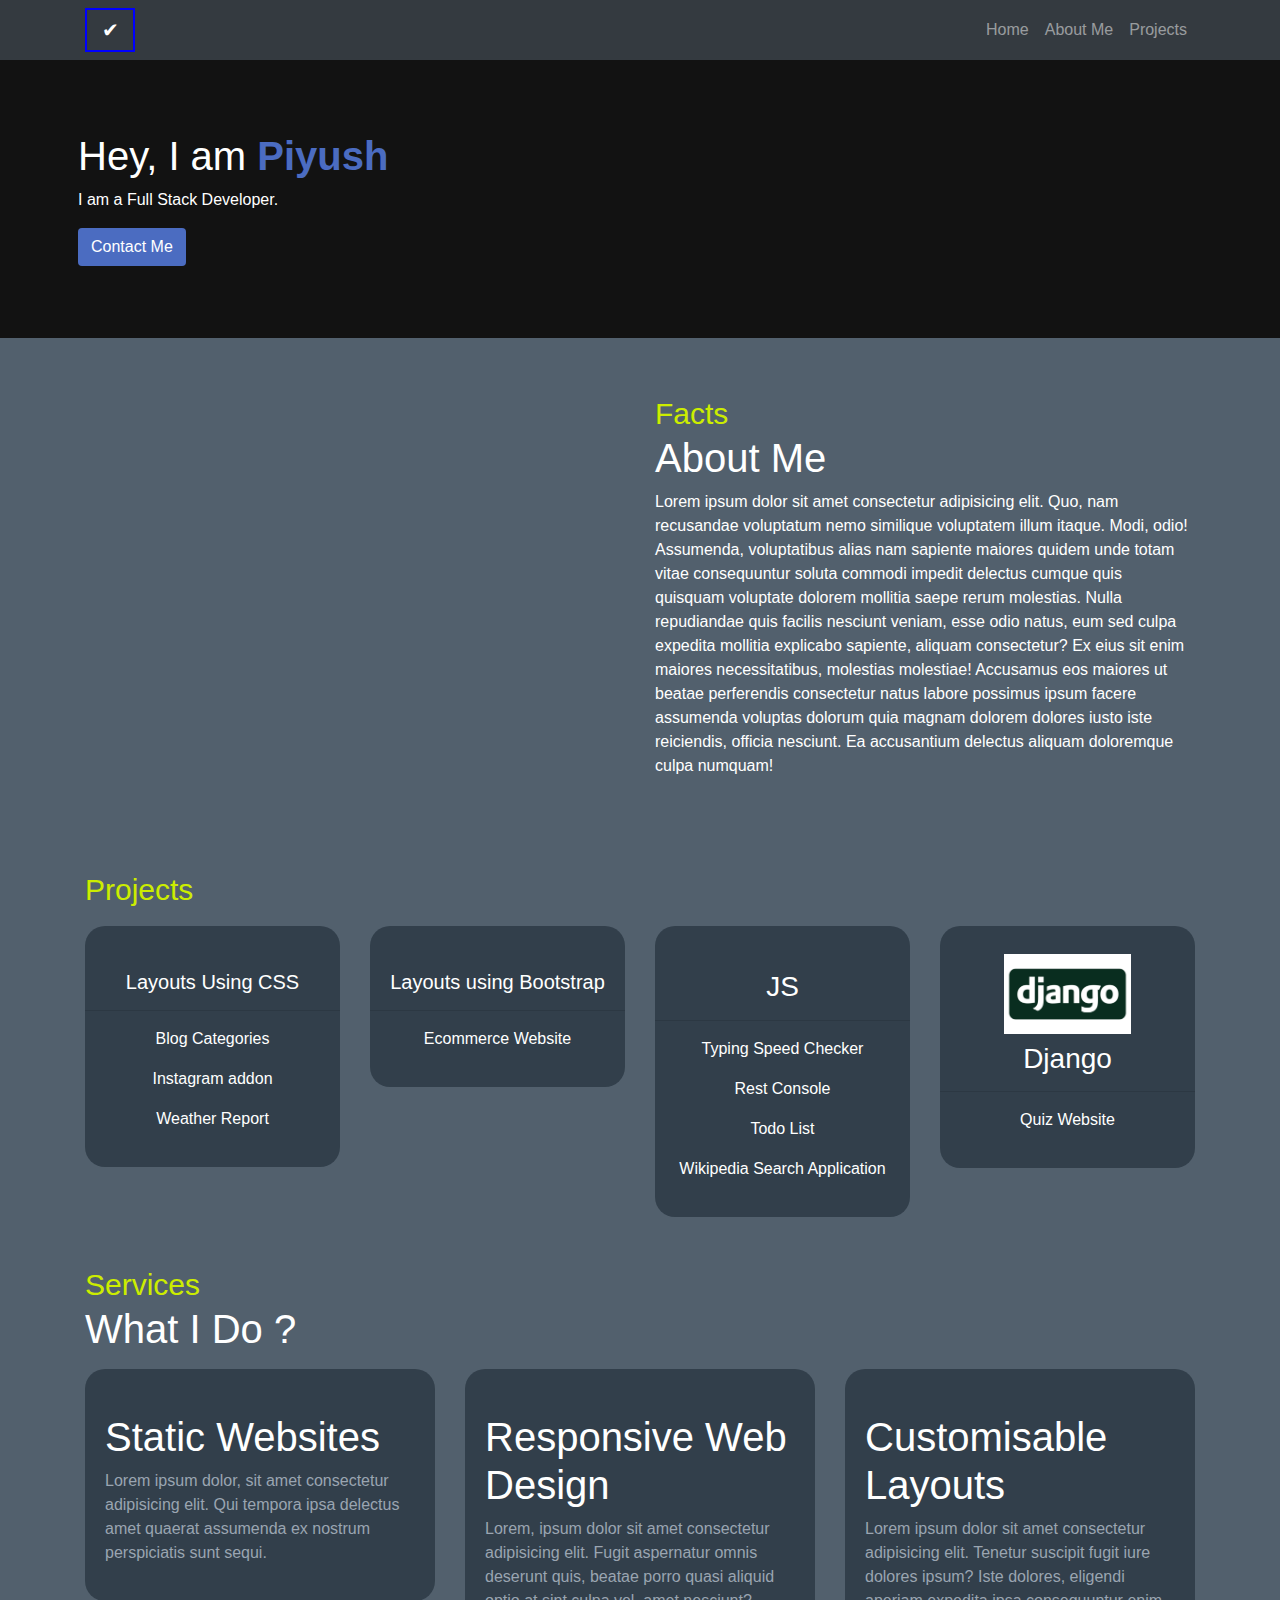
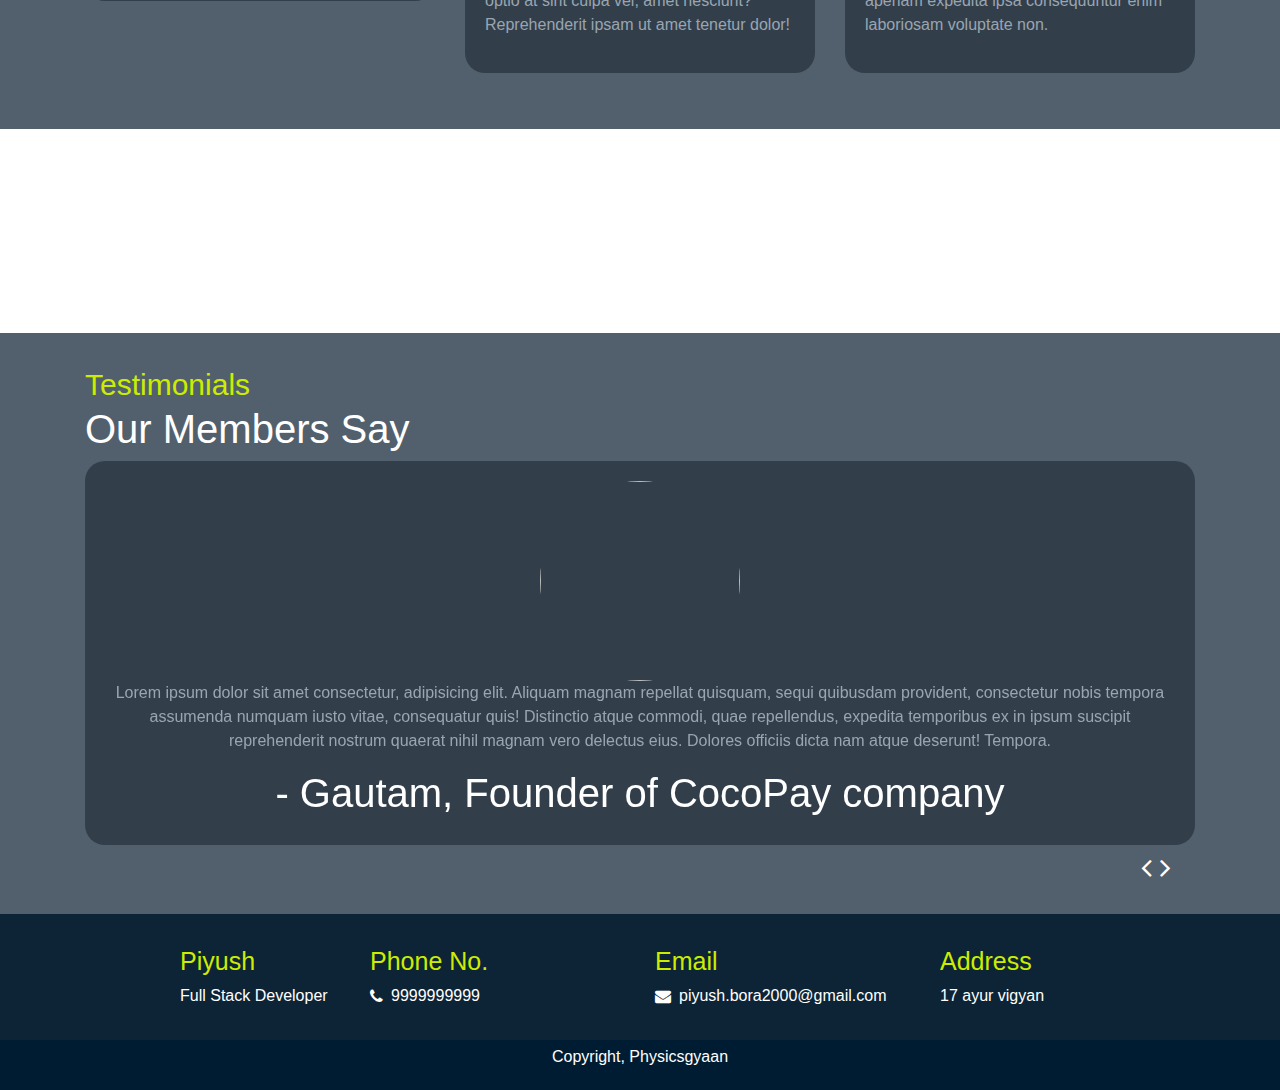
==== index.html @ ce95a637 "Add files via upload" ====
<!DOCTYPE html>
<html lang="en">
  <head>
    <!-- Required meta tags -->
    <meta charset="utf-8">
    <meta name="viewport" content="width=device-width, initial-scale=1">

    <!-- Bootstrap CSS -->
    <link href="https://cdn.jsdelivr.net/npm/bootstrap@5.1.3/dist/css/bootstrap.min.css" rel="stylesheet" integrity="sha384-1BmE4kWBq78iYhFldvKuhfTAU6auU8tT94WrHftjDbrCEXSU1oBoqyl2QvZ6jIW3" crossorigin="anonymous">
    <link rel="stylesheet" href="https://cdn.jsdelivr.net/npm/bootstrap-icons@1.3.0/font/bootstrap-icons.css">
    

    <!-- CSS and JS for bootstrap carousel -->
    <link rel="stylesheet" href="https://maxcdn.bootstrapcdn.com/bootstrap/4.0.0/css/bootstrap.min.css" integrity="sha384-Gn5384xqQ1aoWXA+058RXPxPg6fy4IWvTNh0E263XmFcJlSAwiGgFAW/dAiS6JXm" crossorigin="anonymous">
    
    <script src="https://code.jquery.com/jquery-3.2.1.slim.min.js" integrity="sha384-KJ3o2DKtIkvYIK3UENzmM7KCkRr/rE9/Qpg6aAZGJwFDMVNA/GpGFF93hXpG5KkN" crossorigin="anonymous"></script>
    <script src="https://cdnjs.cloudflare.com/ajax/libs/popper.js/1.12.9/umd/popper.min.js" integrity="sha384-ApNbgh9B+Y1QKtv3Rn7W3mgPxhU9K/ScQsAP7hUibX39j7fakFPskvXusvfa0b4Q" crossorigin="anonymous"></script>
    <script src="https://maxcdn.bootstrapcdn.com/bootstrap/4.0.0/js/bootstrap.min.js" integrity="sha384-JZR6Spejh4U02d8jOt6vLEHfe/JQGiRRSQQxSfFWpi1MquVdAyjUar5+76PVCmYl" crossorigin="anonymous"></script>
    <!-- CSS and JS for bootstrap carousel -->


    <!-- font awesome icons -->
    <link rel="stylesheet" href="https://cdnjs.cloudflare.com/ajax/libs/font-awesome/4.7.0/css/font-awesome.min.css">
    <!-- / font awesome icons -->

    <link rel="stylesheet" href="style.css">
    <title>Portfolio Website</title>
  </head>
  <body>
    <nav class="navbar navbar-expand-lg navbar-dark bg-dark">
        <div class="container">
        <div class="logo-box">
            <a class="navbar-brand" href="#">✔</a>
        </div>
        <button class="navbar-toggler" type="button" data-bs-toggle="collapse" data-bs-target="#navbarSupportedContent" aria-controls="navbarSupportedContent" aria-expanded="false" aria-label="Toggle navigation">
            <span class="navbar-toggler-icon"></span>
        </button>
        <div class="collapse navbar-collapse" id="navbarSupportedContent">
            <div class="menu-box">
                <ul class="navbar-nav me-auto mb-2 mb-lg-0">
                    <li class="nav-item">
                        <a class="nav-link" aria-current="page" href="#">Home</a>
                    </li>
                    <li class="nav-item">
                        <a class="nav-link" href="#">About Me</a>
                    </li>
                    <li class="nav-item">
                        <a class="nav-link" href="#projects">Projects</a>
                    </li>
                </ul>
            </div>
        </div>
        </div>
    </nav>
    <div class="breadcrumbb container-fluid">
        <div class="row main p-5">
            <div class="col-12 col-md-6 my-4 d-flex flex-column justify-content-center order-2 order-md-1">
                <h1>Hey, I am <span class="developer-name"><b>Piyush</b></span></h1>
                <p>I am a Full Stack Developer.</p>
                <div>
                    <button class="btn button">Contact Me</button>
                </div>
            </div>
            <div class="col-12 col-md-6 text-center order-1 order-md-2">
                <img class="w-50" src="https://d1tgh8fmlzexmh.cloudfront.net/ccbp-responsive-website/portfolio-banner-img.png" alt="">
            </div>
        </div>
    </div>
    <div class="about bg-box py-5">
        <div class="container">
            <div class="row">
                <h1 class="section-heading d-block d-md-none"><span class="section-name">Facts</span><br>About Me</h1>
                <div class="col-12 col-md-6">
                    <img class="w-100 my-2" src="https://d1tgh8fmlzexmh.cloudfront.net/ccbp-responsive-website/portfolio-about-me-img.png" alt="">
                </div>
                <div class="col-12 col-md-6">
                    <h1 class="section-heading d-none d-md-block"><span class="section-name">Facts</span><br>About Me</h1>
                    <p style="color: white;">Lorem ipsum dolor sit amet consectetur adipisicing elit. Quo, nam recusandae voluptatum nemo similique voluptatem illum itaque. Modi, odio! Assumenda, voluptatibus alias nam sapiente maiores quidem unde totam vitae consequuntur soluta commodi impedit delectus cumque quis quisquam voluptate dolorem mollitia saepe rerum molestias. Nulla repudiandae quis facilis nesciunt veniam, esse odio natus, eum sed culpa expedita mollitia explicabo sapiente, aliquam consectetur? Ex eius sit enim maiores necessitatibus, molestias molestiae! Accusamus eos maiores ut beatae perferendis consectetur natus labore possimus ipsum facere assumenda voluptas dolorum quia magnam dolorem dolores iusto iste reiciendis, officia nesciunt. Ea accusantium delectus aliquam doloremque culpa numquam!</p>
                </div>
            </div>
        </div>
    </div>
    <div class="skills">
        <div class="container" id="projects">
            <h1 class="section-name">Projects</h1>
            <div class="row">
                <div class="col-6 col-md-3">
                    <div class="skill">
                        <img class="w-50 my-2" src="https://d1tgh8fmlzexmh.cloudfront.net/ccbp-responsive-website/portfolio-skills-css-img.png" alt="">
                        <h5>Layouts Using CSS<hr></h5>
                        <p><a href="css-layouts/blog-category-pages/index.html" target="_blank" class="project-links">Blog Categories</a></p>
                        <p><a href="css-layouts/insta-story/index.html" target="_blank" class="project-links">Instagram addon</a><p>
                        <p><a href="css-layouts/weather-report-section/index.html" target="_blank" class="project-links">Weather Report</a><p>
                    </div>
                </div>
                <div class="col-6 col-md-3">
                    <div class="skill">
                        <img class="w-50 my-2" src="https://d1tgh8fmlzexmh.cloudfront.net/ccbp-responsive-website/portfolio-skills-bootstrap-img.png" alt="">
                        <h5>Layouts using Bootstrap<hr></h5>
                        <p><a href="ecom/index.html" target="_blank" class="project-links">Ecommerce Website</a></p>
                    </div>
                </div>
                <div class="col-6 col-md-3">
                    <div class="skill">
                        <img class="w-50 my-2" src="https://d1tgh8fmlzexmh.cloudfront.net/ccbp-responsive-website/portfolio-skills-js-img.png" alt="">
                        <h3>JS<hr></h3>
                        <p><a href="js apps/typing-test/index.html" target="_blank" class="project-links">Typing Speed Checker</a></p>
                        <p><a href="js apps/rest console/index.html" target="_blank" class="project-links">Rest Console</a><p>
                        <p><a href="js apps/todo-list/index.html" target="_blank" class="project-links">Todo List</a><p>
                        <p><a href="js apps/wikipedia-search-application/index.html" target="_blank" class="project-links">Wikipedia Search Application</a><p>
                    </div>
                </div>
                <div class="col-6 col-md-3">
                    <div class="skill">
                        <img class="w-50 my-2" src="images/django-logo.jpg" alt="">
                        <h3>Django<hr></h3>
                        <p><a href="http://curiouspi2020.pythonanywhere.com/" target="_blank" class="project-links">Quiz Website</a></p>
                    </div>
                </div>
            </div>
        </div>
    </div>
    <div class="bg-box pt-0 pb-5">
        <div class="container">
            <h1 class="section-heading"><span class="section-name">Services</span><br/>What I Do ?</h1>
            <div class="row">
                <div class="col-12 col-md-6 col-lg-4 my-2">
                    <div class="section-card">
                        <img class="section-card-image" src="https://d1tgh8fmlzexmh.cloudfront.net/ccbp-responsive-website/portfolio-web-design-img.png" alt="">
                        <h1 class="section-card-heading">Static Websites</h1>
                        <p class="section-card-desc">Lorem ipsum dolor, sit amet consectetur adipisicing elit. Qui tempora ipsa delectus amet quaerat assumenda ex nostrum perspiciatis sunt sequi.</p>
                    </div>
                </div>
                <div class="col-12 col-md-6 col-lg-4 my-2">
                    <div class="section-card">
                        <img class="section-card-image" src="https://d1tgh8fmlzexmh.cloudfront.net/ccbp-responsive-website/portfolio-web-development-img.png" alt="">
                        <h1 class="section-card-heading">Responsive Web Design</h1>
                        <p class="section-card-desc">Lorem, ipsum dolor sit amet consectetur adipisicing elit. Fugit aspernatur omnis deserunt quis, beatae porro quasi aliquid optio at sint culpa vel, amet nesciunt? Reprehenderit ipsam ut amet tenetur dolor!</p>
                    </div>
                </div>
                <div class="col-12 col-md-6 col-lg-4 my-2">
                    <div class="section-card">
                        <img class="section-card-image" src="https://d1tgh8fmlzexmh.cloudfront.net/ccbp-responsive-website/portfolio-customize-img.png" alt="">
                        <h1 class="section-card-heading">Customisable Layouts</h1>
                        <p class="section-card-desc">Lorem ipsum dolor sit amet consectetur adipisicing elit. Tenetur suscipit fugit iure dolores ipsum? Iste dolores, eligendi aperiam expedita ipsa consequuntur enim laboriosam voluptate non.</p>
                    </div>
                </div>
            </div>
        </div>
    </div>    
    <div class="image-section text-center">
        <div class="container py-4">
            <div class="row">
                <div class="col-4">
                    <i class="bi bi-hand-thumbs-up image-section-icons"></i>
                    <h1 class="section-card-heading">10</h1>
                    <p class="">Projects Completed</p>
                </div>
                <div class="col-4">
                    <i class="bi bi-list image-section-icons"></i>
                    <h1 class="section-card-heading">2,800</h1>
                    <p class="">Lines of Code</p>
                </div>
                <div class="col-4">
                    <i class="bi bi-clock image-section-icons"></i>
                    <h1 class="section-card-heading">15</h1>
                    <p class="">Hours Worked</p>
                </div>
            </div>
        </div>
    </div>

    <div class="testimonials bg-box py-4">
        <div class="container">
            <h1 class="section-heading"><span class="section-name">Testimonials</span><br/>Our Members Say</h1>
            <div class="row">
                <div class="col-12">
                    <div id="myCarousel" class="carousel slide section-card" data-ride="carousel">
                        <div class="carousel-inner">
                            <div class="item carousel-item active">
                                <div class="text-center">
                                    <img class="rounded-circle" height="200px" width="200px" src="https://d1tgh8fmlzexmh.cloudfront.net/ccbp-responsive-website/portfolio-testimonials-1-img.png" alt="">
                                    <p class="section-card-desc">Lorem ipsum dolor sit amet consectetur, adipisicing elit. Aliquam magnam repellat quisquam, sequi quibusdam provident, consectetur nobis tempora assumenda numquam iusto vitae, consequatur quis! Distinctio atque commodi, quae repellendus, expedita temporibus ex in ipsum suscipit reprehenderit nostrum quaerat nihil magnam vero delectus eius. Dolores officiis dicta nam atque deserunt! Tempora.</p>
                                    <h1 class="section-card-heading">- Gautam, Founder of CocoPay company</h1>
                                </div>
                            </div>
                            <div class="item carousel-item">
                                <div class="text-center">
                                    <img class="rounded-circle" height="200px" width="200px" src="https://d1tgh8fmlzexmh.cloudfront.net/ccbp-responsive-website/portfolio-testimonials-2-img.png" alt="">
                                    <p class="section-card-desc">Lorem ipsum dolor sit amet consectetur, adipisicing elit. Aliquam magnam repellat quisquam, sequi quibusdam provident, consectetur nobis tempora assumenda numquam iusto vitae, consequatur quis! Distinctio atque commodi, quae repellendus, expedita temporibus ex in ipsum suscipit reprehenderit nostrum quaerat nihil magnam vero delectus eius. Dolores officiis dicta nam atque deserunt! Tempora.</p>
                                    <h1 class="section-card-heading">- Mukesh, Founder of CocoPay company</h1>
                                </div>
                            </div>
                            <div class="item carousel-item">
                                <div class="text-center">
                                    <img class="rounded-circle" height="200px" width="200px" src="https://d1tgh8fmlzexmh.cloudfront.net/ccbp-responsive-website/portfolio-testimonials-3-img.png" alt="">
                                    <p class="section-card-desc">Lorem ipsum dolor sit amet consectetur, adipisicing elit. Aliquam magnam repellat quisquam, sequi quibusdam provident, consectetur nobis tempora assumenda numquam iusto vitae, consequatur quis! Distinctio atque commodi, quae repellendus, expedita temporibus ex in ipsum suscipit reprehenderit nostrum quaerat nihil magnam vero delectus eius. Dolores officiis dicta nam atque deserunt! Tempora.</p>
                                    <h1 class="section-card-heading">- Rasmi, Founder of CocoPay company</h1>
                                </div>
                            </div>
                        </div>
                    </div>
                    <div class="text-right pr-4">
                        <a class="left carousel-indic" href="#myCarousel" data-slide="prev">
                            <i class="fa fa-angle-left"></i>
                        </a>
                        <a class="right carousel-indic" href="#myCarousel" data-slide="next">
                            <i class="fa fa-angle-right"></i>
                        </a>
                    </div>
                </div>
            </div>
        </div>
    </div>

    <footer class="footer">
        <div class="container py-3">
            <div class="row">
                <div class="col-3 col-md-1 mt-3">
                    <div>
                        <img class="w-100 rounded-circle" src="https://d1tgh8fmlzexmh.cloudfront.net/ccbp-responsive-website/portfolio-about-me-img.png" alt="">
                    </div>
                </div>
                <div class="col-3 col-md-2 mt-3">
                    <div class="footer-details">
                        <h1 class="footer-headings">Piyush</h1>
                        <p>Full Stack Developer</p>
                    </div>
                </div>
                <div class="col-12 col-md-3 mt-3">
                    <div>
                        <h1 class="footer-headings">Phone No.</h1>
                        <div class="d-flex align-items-center footer-details">
                            <i class="fa fa-phone mr-2"></i>
                            <p class="mb-0">9999999999</p>
                        </div>
                    </div>
                </div>
                <div class="col-12 col-md-3 mt-3">
                    <div>
                        <h1 class="footer-headings">Email</h1>
                        <div class="d-flex align-items-center footer-details">
                            <i class="fa fa-envelope mr-2"></i>
                            <p class="mb-0">piyush.bora2000@gmail.com</p>
                        </div>
                    </div>
                </div>
                <div class="col-12 col-md-3 mt-3">
                    <div>
                        <h1 class="footer-headings">Address</h1>
                        <div class="d-flex footer-details">
                            <!-- <i class="fa fa-map-marker-alt"></i> -->
                            <p>17 ayur vigyan</p>
                        </div>
                    </div>
                </div>
            </div>
        </div>
        <div class="copyright">
            <p>Copyright, Physicsgyaan</p>
        </div>
    </footer>
    <!-- Option 1: Bootstrap Bundle with Popper -->
    <script src="https://cdn.jsdelivr.net/npm/bootstrap@5.1.3/dist/js/bootstrap.bundle.min.js" integrity="sha384-ka7Sk0Gln4gmtz2MlQnikT1wXgYsOg+OMhuP+IlRH9sENBO0LRn5q+8nbTov4+1p" crossorigin="anonymous"></script>

    <!-- Option 2: Separate Popper and Bootstrap JS -->
    <!--
    <script src="https://cdn.jsdelivr.net/npm/@popperjs/core@2.10.2/dist/umd/popper.min.js" integrity="sha384-7+zCNj/IqJ95wo16oMtfsKbZ9ccEh31eOz1HGyDuCQ6wgnyJNSYdrPa03rtR1zdB" crossorigin="anonymous"></script>
    <script src="https://cdn.jsdelivr.net/npm/bootstrap@5.1.3/dist/js/bootstrap.min.js" integrity="sha384-QJHtvGhmr9XOIpI6YVutG+2QOK9T+ZnN4kzFN1RtK3zEFEIsxhlmWl5/YESvpZ13" crossorigin="anonymous"></script>
    -->
  </body>
</html>
---- style.css ----
/* breadcrumb */
.logo-box{
    border: solid 2px blue;
    display: flex;
    justify-content: center;
    align-items: center;
    width: 50px;
}

.navbar-brand{
    margin: 0px;
}

.breadcrumbb{
    background-color: #121212;
    display: flex;
    justify-content: center;
    align-items: center;
    /* height: 90vh; */
}

.menu-box{
    margin-left: auto;
}

.main{
    width: 100%;
    color: white;
}

.developer-name{
    color: #4b6cc1;
}

.button{
    background-color: #4b6cc1;
    color: white;
}


/* what I do section */
.bg-box{
    background-color: #52606d;
}

.section-heading{
    color: white;
}

.section-name{
    color: #cced00;
    font-size: 30px;
}

.section-card{
    border-radius: 20px;
    background-color: #323f4b;
    padding: 20px;
}

.section-card-image{
    width: 20%;
}

.section-card-heading{
    color: white;
}

.section-card-desc{
    color: #9aa5b1;
}


/* Image section */
.image-section{
    background-image: url("https://d1tgh8fmlzexmh.cloudfront.net/ccbp-responsive-website/portfolio-work-done-bg.png");    
    color: white;
}

.image-section-icons{
    font-size: 40px;
}

/* skills section */
.skills{
    background-color: #52606d;
    padding: 30px 0px;
}

.skill{
    border-radius: 20px;
    background-color: #323f4b;
    text-align: center;
    color: white;
    padding: 20px 0px; 
    margin: 10px 0px;
}

.project-links{
    color: white;
}
.project-links:hover{
    color: lightgray;
    text-decoration: none;
}

/* testimonials */
.carousel-indic{
    color: white;
    font-weight: bold;
    font-size: 30px;
}
.carousel-indic:hover{
    color: white;
    font-weight: bold;
    font-size: 40px;
    text-decoration: none;
}

/* footer */
.footer{
    background-color: #0d2436;
}

.copyright{
    text-align: center;
    background-color: #001c32;
    color: white;
    padding: 5px 0px;
}

.footer-headings{
    color: #cced00;
    font-size: 25px;
}

.footer-details{
    color: white;
}
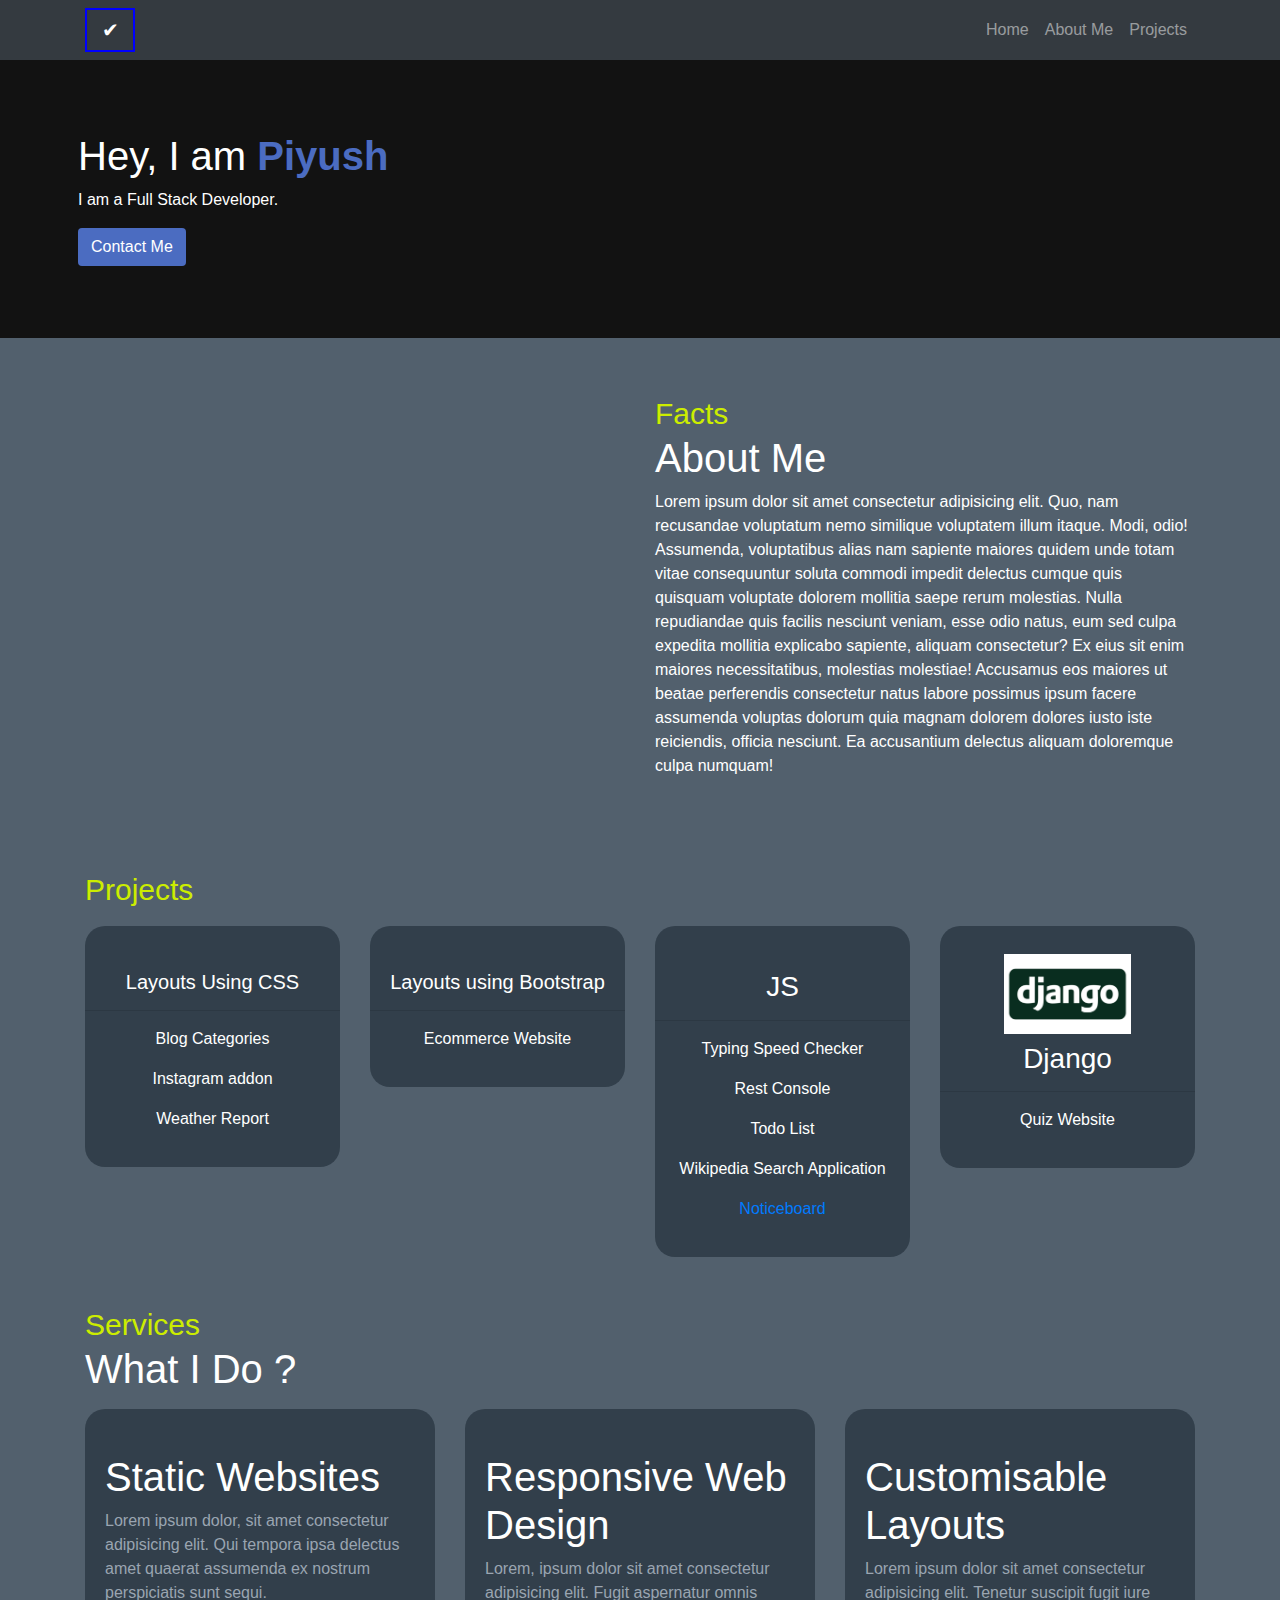
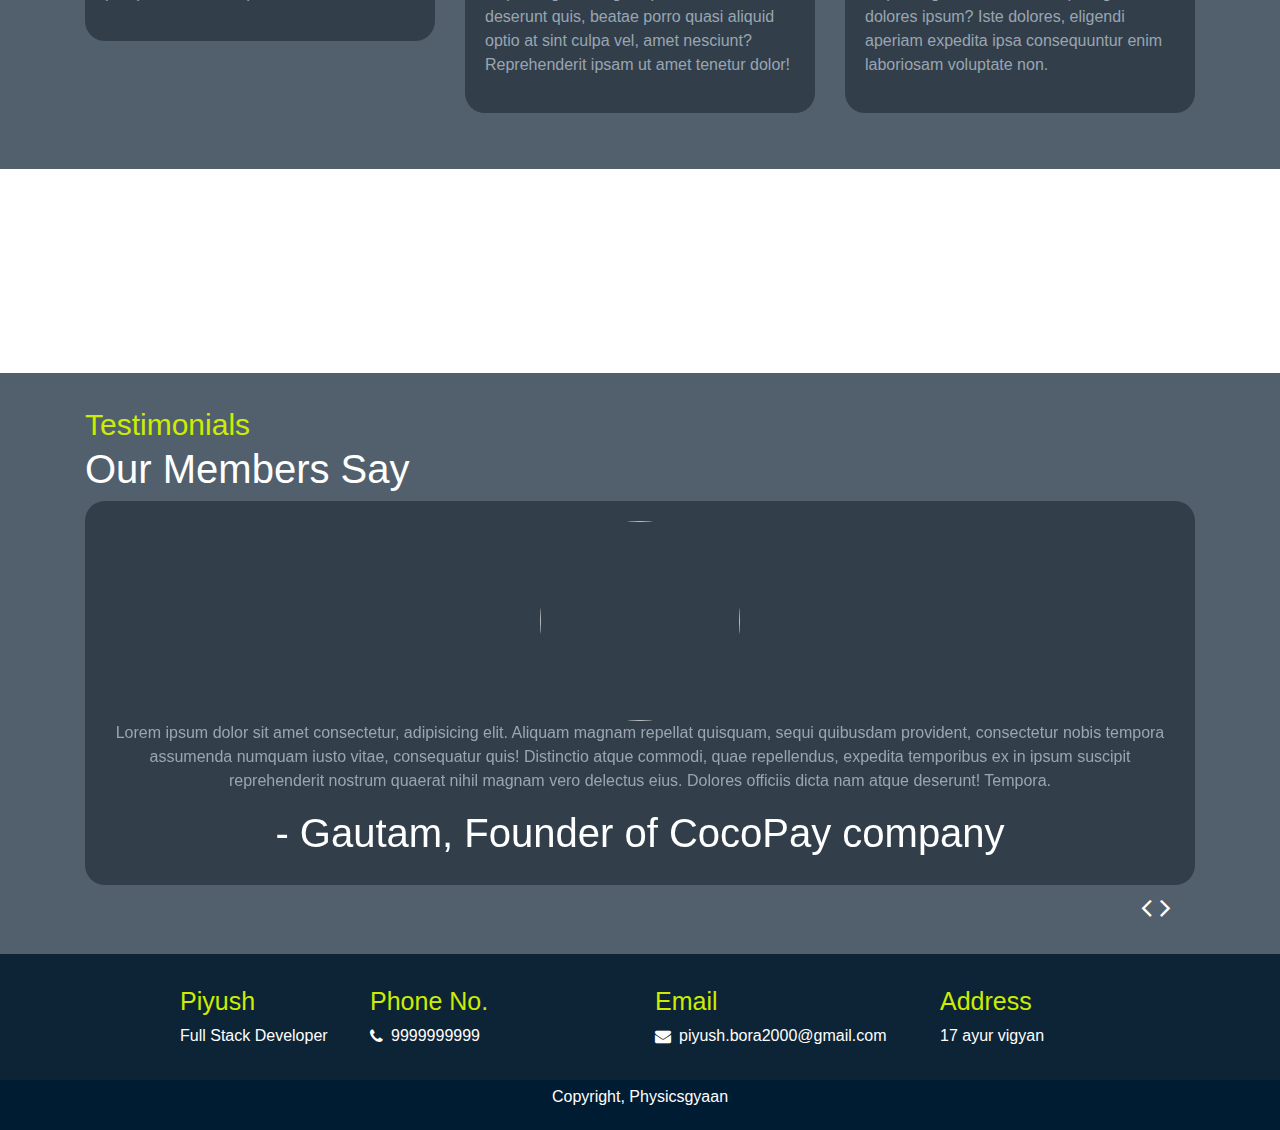
==== commit 4f61ff2f: "Update index.html" ====
--- a/index.html
+++ b/index.html
@@ -108,6 +108,7 @@
                         <p><a href="js apps/rest console/index.html" target="_blank" class="project-links">Rest Console</a><p>
                         <p><a href="js apps/todo-list/index.html" target="_blank" class="project-links">Todo List</a><p>
                         <p><a href="js apps/wikipedia-search-application/index.html" target="_blank" class="project-links">Wikipedia Search Application</a><p>
+                        <p><a href="js apps/noticeboard/index.html">Noticeboard</a></p>
                     </div>
                 </div>
                 <div class="col-6 col-md-3">
